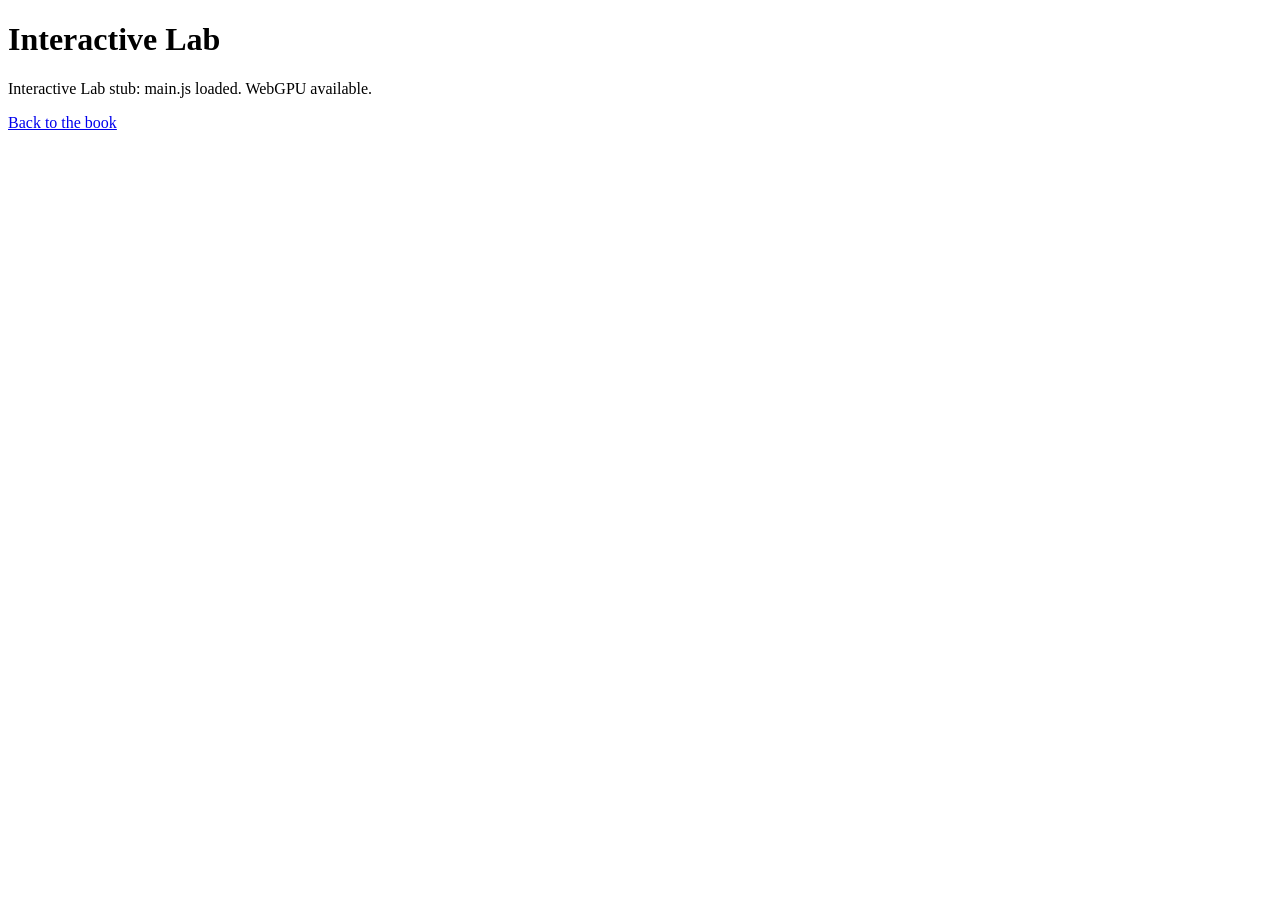
==== app/index.html @ 7375af4c "Rust/WASM numerical core, Quarto book chapters, site scaffold and CI - core/: FFT grid, nLPT recursi" ====
<!doctype html>
<html lang="en">
<head>
  <meta charset="utf-8">
  <meta name="viewport" content="width=device-width, initial-scale=1">
  <title>Interactive Lab</title>
  <link rel="stylesheet" href="./css/hcc.css">
</head>
<body>
  <main>
    <h1>Interactive Lab</h1>
    <p id="status">loading…</p>
    <p><a href="../index.html">Back to the book</a></p>
  </main>
  <script type="module" src="./js/main.js"></script>
</body>
</html>
---- app/css/hcc.css ----
/* hcc.css - minimal styles for the hcc visualization library (js/viz/*).
 *
 * Theme-agnostic by construction: text colour is inherited, and tints are
 * derived from `currentColor` via color-mix(), so the same rules work on light
 * and dark pages (OS preference, Bootstrap/Quarto dark toggle, or neither).
 * All rules are scoped to .hcc-* classes and are safe inside Bootstrap pages. */

:root {
  --hcc-accent: #0072b2;
  --hcc-gap: 0.75rem;
  --hcc-radius: 6px;
  --hcc-border: color-mix(in srgb, currentColor 22%, transparent);
  --hcc-tint: color-mix(in srgb, currentColor 5%, transparent);
  --hcc-muted: color-mix(in srgb, currentColor 65%, transparent);
}
@media (prefers-color-scheme: dark) {
  :root:not([data-bs-theme="light"]):not(.quarto-light) { --hcc-accent: #56b4e9; color-scheme: dark; }
}
[data-bs-theme="dark"], .quarto-dark { --hcc-accent: #56b4e9; }

/* standalone demo page helper (not used inside Quarto) */
.hcc-page { max-width: 1100px; margin: 0 auto; padding: 1rem; font: 15px/1.5 system-ui, -apple-system, "Segoe UI", sans-serif; }
@media (prefers-color-scheme: dark) { .hcc-page-body { background: #14161a; color: #e6e8eb; } }
@media (prefers-color-scheme: light) { .hcc-page-body { background: #fff; color: #1b1e23; } }

/* control containers */
.hcc-controls { display: flex; flex-wrap: wrap; gap: 0.5rem 1rem; align-items: center; margin: 0.5rem 0; font-size: 0.875rem; }
.hcc-row { display: flex; flex-wrap: wrap; gap: 0.5rem 1rem; align-items: center; }
.hcc-ctl { display: inline-flex; align-items: center; gap: 0.4rem; margin: 0; font-weight: normal; }
.hcc-label { color: var(--hcc-muted); white-space: nowrap; }
.hcc-slider input[type="range"] { width: 9rem; accent-color: var(--hcc-accent); }
.hcc-value { min-width: 3.2em; font-variant-numeric: tabular-nums; font-family: ui-monospace, SFMono-Regular, Menlo, Consolas, monospace; font-size: 0.8125rem; }
.hcc-select select { font: inherit; font-size: 0.8125rem; padding: 0.15rem 0.4rem; border: 1px solid var(--hcc-border); border-radius: 4px; background: transparent; color: inherit; width: auto; }
.hcc-select select option { color: #111; background: #fff; }
.hcc-check input { accent-color: var(--hcc-accent); margin: 0; }
.hcc-btn { font: inherit; font-size: 0.8125rem; padding: 0.15rem 0.7rem; border: 1px solid var(--hcc-border); border-radius: 4px; background: transparent; color: inherit; cursor: pointer; }
.hcc-btn:hover { background: var(--hcc-tint); }
.hcc-btn:disabled { opacity: 0.5; cursor: default; }

/* panels */
.hcc-panel { border: 1px solid var(--hcc-border); border-radius: var(--hcc-radius); background: var(--hcc-tint); padding: 0.6rem; min-width: 0; }
.hcc-panel > h3, .hcc-panel > .hcc-title { margin: 0 0 0.4rem; font-size: 0.95rem; font-weight: 600; }
.hcc-panel canvas { display: block; width: 100%; aspect-ratio: 1 / 1; border-radius: 3px; }
.hcc-panel canvas.hcc-wide { aspect-ratio: 16 / 9; }
.hcc-panel .hcc-plot { margin: 0 auto; }
.hcc-with-bar { display: flex; gap: 0.5rem; align-items: stretch; }
.hcc-with-bar > .hcc-stage { position: relative; flex: 1 1 auto; min-width: 0; }
.hcc-with-bar > canvas.hcc-colorbar { flex: 0 0 auto; width: 84px; height: auto; aspect-ratio: auto; align-self: stretch; }
.hcc-note { color: var(--hcc-muted); font-size: 0.8125rem; margin: 0.25rem 0; }
.hcc-badge { display: inline-block; font-size: 0.7rem; padding: 0 0.4rem; border-radius: 3px; border: 1px solid var(--hcc-border); color: var(--hcc-muted); vertical-align: middle; margin-left: 0.4rem; }

/* responsive grids of panels */
.hcc-grid2, .hcc-grid3 { display: grid; gap: var(--hcc-gap); margin: var(--hcc-gap) 0; grid-template-columns: 1fr; }
@media (min-width: 640px) { .hcc-grid2 { grid-template-columns: repeat(2, minmax(0, 1fr)); } .hcc-grid3 { grid-template-columns: repeat(2, minmax(0, 1fr)); } }
@media (min-width: 960px) { .hcc-grid3 { grid-template-columns: repeat(3, minmax(0, 1fr)); } }
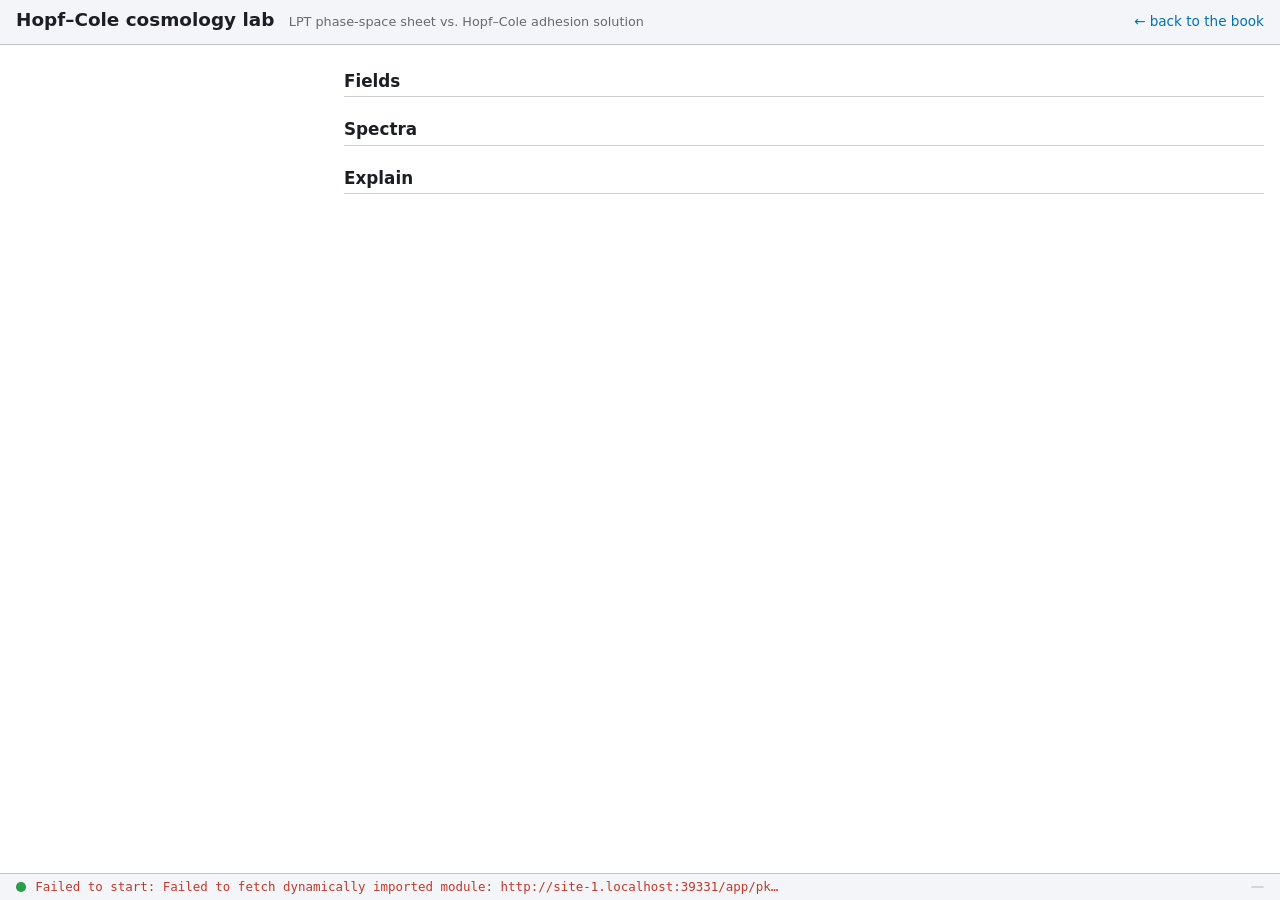
==== commit 90525911: "README, Makefile kernel target, dev server script, widget CSS Co-Authored-By: Claude Fable 5.1 <nore" ====
--- a/app/index.html
+++ b/app/index.html
@@ -3,15 +3,33 @@
 <head>
   <meta charset="utf-8">
   <meta name="viewport" content="width=device-width, initial-scale=1">
-  <title>Interactive Lab</title>
+  <meta name="color-scheme" content="light dark">
+  <title>Hopf–Cole cosmology lab</title>
   <link rel="stylesheet" href="./css/hcc.css">
+  <link rel="stylesheet" href="./css/lab.css">
 </head>
-<body>
-  <main>
-    <h1>Interactive Lab</h1>
-    <p id="status">loading…</p>
-    <p><a href="../index.html">Back to the book</a></p>
-  </main>
+<body class="hcc-page-body lab-body">
+  <header class="lab-title" id="lab-title">
+    <h1>Hopf–Cole cosmology lab</h1>
+    <span class="lab-sub">LPT phase-space sheet vs. Hopf–Cole adhesion solution</span>
+    <a class="lab-back" href="../index.html">← back to the book</a>
+  </header>
+  <div class="lab-shell">
+    <aside class="lab-controls" id="lab-controls" aria-label="Controls"></aside>
+    <main class="lab-main">
+      <div class="lab-vis hcc-controls" id="lab-vis"></div>
+      <section id="sec-fields" class="lab-section"><h2>Fields</h2><div id="fields-host"></div></section>
+      <section id="sec-spectra" class="lab-section"><h2>Spectra</h2><div id="spectra-host"></div></section>
+      <section id="sec-explain" class="lab-section"><h2>Explain</h2><div id="explain-host"></div></section>
+    </main>
+  </div>
+  <footer class="lab-statusbar" id="lab-statusbar" role="status">
+    <span class="lab-dot" id="lab-status-dot"></span>
+    <span id="lab-status-text">starting …</span>
+    <span class="lab-spacer"></span>
+    <span id="lab-status-timing" class="lab-timing"></span>
+    <span id="lab-status-backend" class="lab-backend"></span>
+  </footer>
   <script type="module" src="./js/main.js"></script>
 </body>
 </html>
--- a/app/css/hcc.css
+++ b/app/css/hcc.css
@@ -53,3 +53,9 @@
 .hcc-grid2, .hcc-grid3 { display: grid; gap: var(--hcc-gap); margin: var(--hcc-gap) 0; grid-template-columns: 1fr; }
 @media (min-width: 640px) { .hcc-grid2 { grid-template-columns: repeat(2, minmax(0, 1fr)); } .hcc-grid3 { grid-template-columns: repeat(2, minmax(0, 1fr)); } }
 @media (min-width: 960px) { .hcc-grid3 { grid-template-columns: repeat(3, minmax(0, 1fr)); } }
+
+/* landing page call-to-action buttons and chapter widgets */
+.hcc-cta { display: flex; gap: 0.75rem; flex-wrap: wrap; margin: 1.25rem 0; }
+.hcc-widget { margin: 1rem 0 1.5rem; }
+.hcc-widget .hcc-controls { padding: 0.5rem 0.75rem; border: 1px solid var(--hcc-border); border-radius: var(--hcc-radius); background: var(--hcc-tint); }
+.hcc-widget .hcc-slider input[type="range"] { width: 11rem; }
--- a/app/css/lab.css
+++ b/app/css/lab.css
@@ -0,0 +1,104 @@
+/* lab.css - layout of the Interactive Laboratory (builds on hcc.css). */
+
+html { color-scheme: light dark; }
+.lab-body { margin: 0; font: 14px/1.45 system-ui, -apple-system, "Segoe UI", sans-serif; padding-bottom: 2.6rem; --lab-head: 2.8rem; }
+@media (prefers-color-scheme: dark) { .lab-body { --lab-bg2: #1b1e24; --lab-bad: #ff8a65; --lab-link: #56b4e9; } }
+@media (prefers-color-scheme: light) { .lab-body { --lab-bg2: #f3f5f8; --lab-bad: #c0392b; --lab-link: #0072b2; } }
+.lab-body a { color: var(--lab-link); }
+
+/* title bar */
+.lab-title { position: sticky; top: 0; z-index: 20; display: flex; align-items: baseline; gap: 0.9rem; flex-wrap: wrap;
+  padding: 0.45rem 1rem; background: var(--lab-bg2); border-bottom: 1px solid var(--hcc-border); min-height: var(--lab-head); box-sizing: border-box; }
+.lab-title h1 { margin: 0; font-size: 1.15rem; font-weight: 650; }
+.lab-sub { color: var(--hcc-muted); font-size: 0.8rem; }
+.lab-back { margin-left: auto; font-size: 0.85rem; text-decoration: none; }
+.lab-back:hover { text-decoration: underline; }
+.embed .lab-title { display: none; }
+.embed { --lab-head: 0rem; }
+
+/* shell */
+.lab-shell { display: grid; grid-template-columns: 19.5rem minmax(0, 1fr); gap: 1rem; padding: 0.75rem 1rem; align-items: start; }
+.lab-controls { position: sticky; top: calc(var(--lab-head) + 0.6rem); max-height: calc(100vh - var(--lab-head) - 4.2rem); overflow-y: auto; padding-right: 0.25rem; }
+.lab-main { min-width: 0; }
+@media (max-width: 960px) {
+  .lab-shell { grid-template-columns: minmax(0, 1fr); padding: 0.5rem; }
+  .lab-controls { position: static; max-height: none; overflow: visible; }
+  .lab-gbody { display: grid; grid-template-columns: repeat(auto-fill, minmax(17rem, 1fr)); gap: 0.15rem 1rem; }
+  .lab-gbody > .lab-block, .lab-gbody > p, .lab-gbody > .lab-dsc, .lab-gbody > .lab-runrow { grid-column: 1 / -1; }
+}
+
+/* control groups */
+.lab-group { border: 1px solid var(--hcc-border); border-radius: var(--hcc-radius); margin-bottom: 0.6rem; background: var(--hcc-tint); }
+.lab-group > summary { cursor: pointer; font-weight: 600; padding: 0.35rem 0.6rem; user-select: none; }
+.lab-gbody { padding: 0.1rem 0.6rem 0.6rem; display: flex; flex-direction: column; gap: 0.15rem; }
+.lab-gbody .hcc-ctl { display: flex; width: 100%; font-size: 0.8125rem; min-width: 0; }
+.lab-gbody .hcc-ctl[hidden], .lab-block[hidden] { display: none; }
+.lab-gbody .hcc-slider .hcc-label, .lab-gbody .hcc-select .hcc-label, .lab-gbody .lab-num .hcc-label { flex: 0 0 7rem; overflow: hidden; text-overflow: ellipsis; }
+.lab-gbody .hcc-slider input[type="range"] { flex: 1 1 auto; width: auto; min-width: 0; }
+.lab-gbody .hcc-slider .hcc-value { flex: 0 0 3.6rem; text-align: right; min-width: 0; }
+.lab-gbody .hcc-select select { flex: 1 1 auto; min-width: 0; width: 100%; }
+.lab-block { display: flex; flex-direction: column; gap: 0.15rem; }
+.lab-block .hcc-row { gap: 0.4rem; }
+.lab-gbody .hcc-row .hcc-ctl { width: auto; }
+.lab-gbody .hcc-row .hcc-label.lab-wlabel { flex: 0 0 auto; font-family: ui-monospace, Menlo, monospace; }
+.lab-wave { border-left: 3px solid var(--hcc-border); padding-left: 0.5rem; margin: 0.2rem 0; }
+.lab-num input { border: 1px solid var(--hcc-border); border-radius: 4px; background: transparent; color: inherit; padding: 0.1rem 0.3rem; font-size: 0.8125rem; }
+.lab-warn { margin: 0.2rem 0 0; font-size: 0.78rem; color: var(--lab-bad); }
+.lab-warn[hidden] { display: none; }
+.lab-dsc { font-size: 0.8125rem; padding: 0.15rem 0; font-variant-numeric: tabular-nums; }
+.lab-bad { color: var(--lab-bad); }
+.lab-runrow { gap: 0.8rem; align-items: center; margin-top: 0.3rem; }
+.lab-run { font-weight: 600; background: color-mix(in srgb, var(--hcc-accent) 14%, transparent); }
+.lab-run.lab-pending { background: var(--hcc-accent); color: #fff; border-color: var(--hcc-accent); }
+.lab-radio { width: auto !important; }
+
+/* main area */
+.lab-vis { margin: 0 0 0.25rem; padding: 0.25rem 0.1rem; }
+.lab-chip { width: auto !important; }
+.lab-section { margin-bottom: 1.25rem; }
+.lab-section[hidden] { display: none; }
+.lab-section > h2 { font-size: 1.05rem; margin: 0 0 0.3rem; padding-bottom: 0.2rem; border-bottom: 1px solid var(--hcc-border); }
+.lab-fbar { margin: 0.2rem 0 0; gap: 0.3rem 1.2rem; }
+.lab-fbar .hcc-slider input[type="range"] { width: 7rem; }
+.lab-grid { margin-top: 0.4rem; }
+.lab-panel { transition: opacity 0.15s; }
+.lab-panel.is-stale { opacity: 0.55; }
+.lab-ph { display: flex; gap: 0.4rem; align-items: center; flex-wrap: wrap; margin-bottom: 0.25rem; }
+.lab-ph .hcc-select, .lab-ph .lab-kind { flex: 1 1 auto; min-width: 0; }
+.lab-ph .hcc-select select { width: 100%; font-weight: 600; }
+.lab-ptitle { font-weight: 600; font-size: 0.85rem; }
+.lab-popts { display: flex; flex-wrap: wrap; gap: 0.2rem 0.8rem; align-items: center; margin: 0 0 0.4rem; font-size: 0.8125rem; }
+.lab-subhost { display: contents; }
+.lab-popts .hcc-ctl[hidden] { display: none; }
+.lab-panel canvas[hidden], .lab-cv[hidden] { display: none !important; }
+.lab-cv { background: color-mix(in srgb, currentColor 6%, transparent); }
+.lab-cap { margin: 0.4rem 0 0; line-height: 1.4; }
+.lab-hover { margin: 0.2rem 0 0; font-family: ui-monospace, Menlo, monospace; font-size: 0.75rem; min-height: 1.1em; }
+.lab-hint { margin: 0.1rem 0 0; }
+.lab-warn-note { margin: 0.3rem 0 0; font-size: 0.8rem; color: var(--lab-bad); border: 1px solid var(--lab-bad); border-radius: 4px; padding: 0.15rem 0.4rem; }
+.lab-warn-note[hidden] { display: none; }
+.lab-panel .hcc-title { font-size: 0.95rem; }
+.lab-checks { margin: 0 0 0.2rem; gap: 0.2rem 0.9rem; }
+.lab-checks .hcc-slider input[type="range"] { width: 6rem; }
+.lab-plot { max-width: 100%; }
+.lab-readouts { margin-top: 0.4rem; gap: 0.3rem 1.4rem; }
+.lab-readouts .hcc-value { min-width: 0; }
+
+/* explain */
+.lab-note { border: 1px solid var(--hcc-border); border-radius: var(--hcc-radius); margin: 0.4rem 0; background: var(--hcc-tint); }
+.lab-note > summary { cursor: pointer; font-weight: 600; padding: 0.4rem 0.7rem; }
+.lab-note > p { margin: 0; padding: 0 0.8rem 0.7rem; max-width: 62rem; }
+
+/* status bar */
+.lab-statusbar { position: fixed; left: 0; right: 0; bottom: 0; z-index: 30; display: flex; align-items: center; gap: 0.6rem; padding: 0.35rem 1rem;
+  background: var(--lab-bg2); border-top: 1px solid var(--hcc-border); font: 0.78rem ui-monospace, SFMono-Regular, Menlo, Consolas, monospace; min-height: 1.6rem; box-sizing: border-box; }
+.lab-spacer { flex: 0 0 0; }
+.lab-timing { color: var(--hcc-muted); white-space: nowrap; overflow: hidden; text-overflow: ellipsis; min-width: 0; flex: 1 1 0; text-align: right; }
+.lab-backend { color: var(--hcc-muted); white-space: nowrap; border: 1px solid var(--hcc-border); border-radius: 3px; padding: 0 0.35rem; }
+.lab-dot { width: 0.6rem; height: 0.6rem; border-radius: 50%; background: #2a9d4b; flex: 0 0 auto; }
+.lab-dot.busy { background: #e69f00; animation: lab-pulse 0.9s infinite alternate; }
+.lab-dot.err { background: #d62728; }
+#lab-status-text { white-space: nowrap; overflow: hidden; text-overflow: ellipsis; min-width: 8rem; flex: 0 1 auto; max-width: 60%; }
+#lab-status-text.err { color: var(--lab-bad); }
+@keyframes lab-pulse { from { opacity: 0.35; } to { opacity: 1; } }
+@media (max-width: 960px) { .lab-timing { display: none; } }
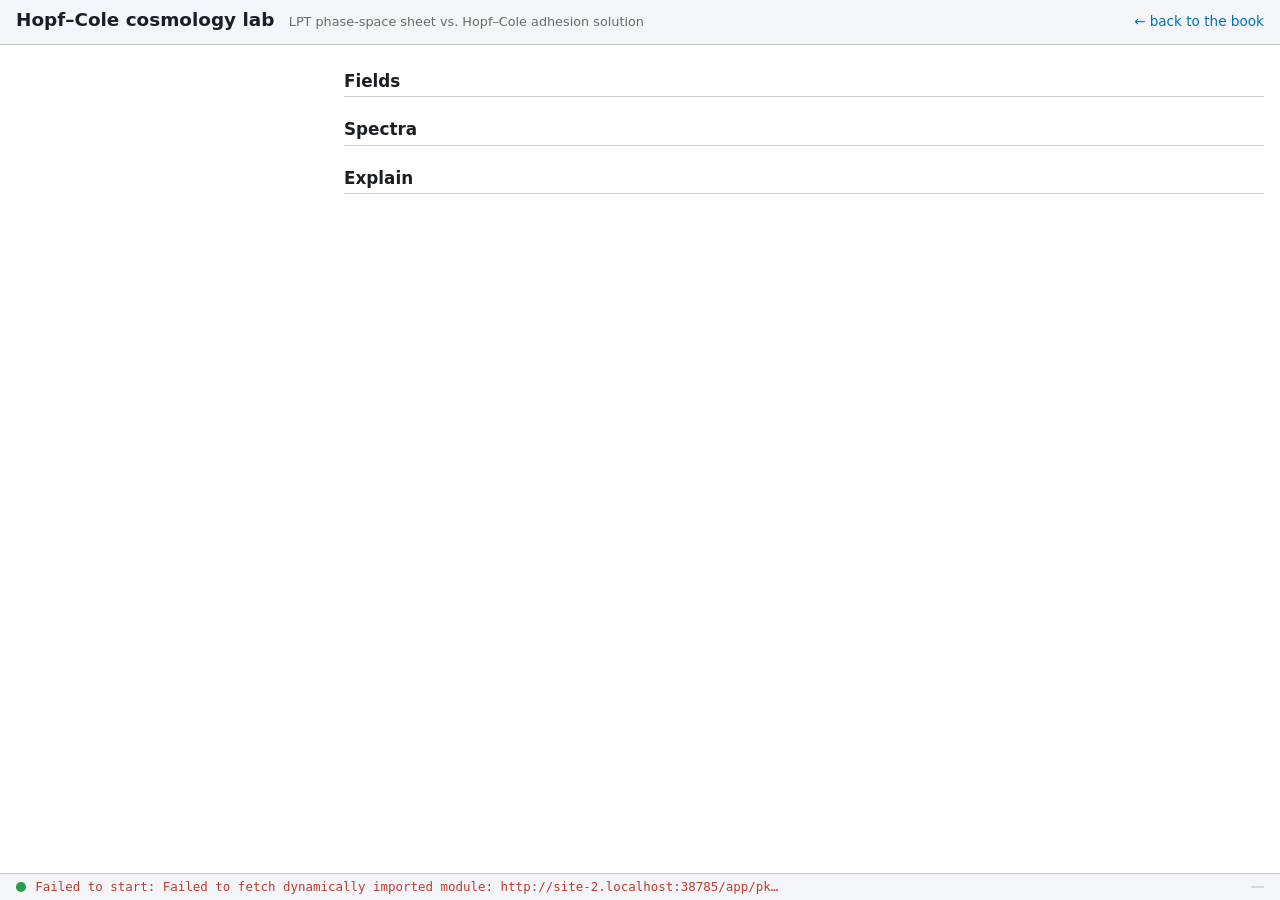
==== commit ba4797b2: "Legendre lab: nLPT-potential Hopf-Cole vs sheet vs Zel'dovich (maps, difference maps, spectral ratio" ====
--- a/app/index.html
+++ b/app/index.html
@@ -20,6 +20,7 @@
       <div class="lab-vis hcc-controls" id="lab-vis"></div>
       <section id="sec-fields" class="lab-section"><h2>Fields</h2><div id="fields-host"></div></section>
       <section id="sec-spectra" class="lab-section"><h2>Spectra</h2><div id="spectra-host"></div></section>
+      <section id="sec-legendre" class="lab-section" hidden><h2>Legendre lab</h2><div id="legendre-host"></div></section>
       <section id="sec-explain" class="lab-section"><h2>Explain</h2><div id="explain-host"></div></section>
     </main>
   </div>
--- a/app/css/lab.css
+++ b/app/css/lab.css
@@ -22,9 +22,7 @@
 .lab-main { min-width: 0; }
 @media (max-width: 960px) {
   .lab-shell { grid-template-columns: minmax(0, 1fr); padding: 0.5rem; }
-  .lab-controls { position: static; max-height: none; overflow: visible; }
-  .lab-gbody { display: grid; grid-template-columns: repeat(auto-fill, minmax(17rem, 1fr)); gap: 0.15rem 1rem; }
-  .lab-gbody > .lab-block, .lab-gbody > p, .lab-gbody > .lab-dsc, .lab-gbody > .lab-runrow { grid-column: 1 / -1; }
+  .lab-controls { position: static; max-height: none; overflow: visible; display: grid; grid-template-columns: repeat(auto-fit, minmax(19rem, 1fr)); gap: 0 0.6rem; align-items: start; }
 }
 
 /* control groups */
@@ -102,3 +100,29 @@
 #lab-status-text.err { color: var(--lab-bad); }
 @keyframes lab-pulse { from { opacity: 0.35; } to { opacity: 1; } }
 @media (max-width: 960px) { .lab-timing { display: none; } }
+
+/* plot / panel grids that stay readable at narrow widths */
+.lab-plots-grid { display: grid; gap: var(--hcc-gap); margin: 0.4rem 0; grid-template-columns: repeat(auto-fit, minmax(max(24rem, 49%), 1fr)); }
+.lab-fields2d .lab-grid, .lab-fields3d .lab-grid { grid-template-columns: repeat(auto-fit, minmax(max(19rem, 49%), 1fr)); }
+
+.lab-note-line { margin: 0.1rem 0 0; font-size: 0.75rem; color: var(--hcc-muted); font-variant-numeric: tabular-nums; }
+.lab-note-line[hidden] { display: none; }
+.lab-note-line.lab-bad { color: var(--lab-bad); }
+
+.lab-working, .lab-working * { cursor: progress; }
+
+/* nu presets and cosmology readouts */
+.lab-nupresets { gap: 0.3rem; align-items: center; flex-wrap: wrap; margin: 0.1rem 0; }
+.lab-nupresets .hcc-label { flex: 0 0 auto; font-size: 0.8125rem; }
+.lab-nupresets .hcc-btn { padding: 0.05rem 0.45rem; font-size: 0.78rem; }
+.lab-gbody .lab-dsc b { font-variant-numeric: tabular-nums; }
+
+/* Legendre lab */
+.lab-leg-intro { margin: 0.2rem 0 0.4rem; max-width: 62rem; line-height: 1.4; }
+.lab-leg-status { margin: 0.3rem 0; line-height: 1.4; }
+.lab-leg-status.lab-bad { color: var(--lab-bad); }
+.lab-leg-slice { display: contents; }
+.lab-leg-slice[hidden] { display: none; }
+.lab-leg-grid { grid-template-columns: repeat(auto-fit, minmax(max(14rem, 32%), 1fr)); }
+.lab-leg-grid2 { grid-template-columns: repeat(auto-fit, minmax(max(14rem, 49%), 1fr)); }
+.lab-legendre .hcc-readout.lab-bad .hcc-value { color: var(--lab-bad); }
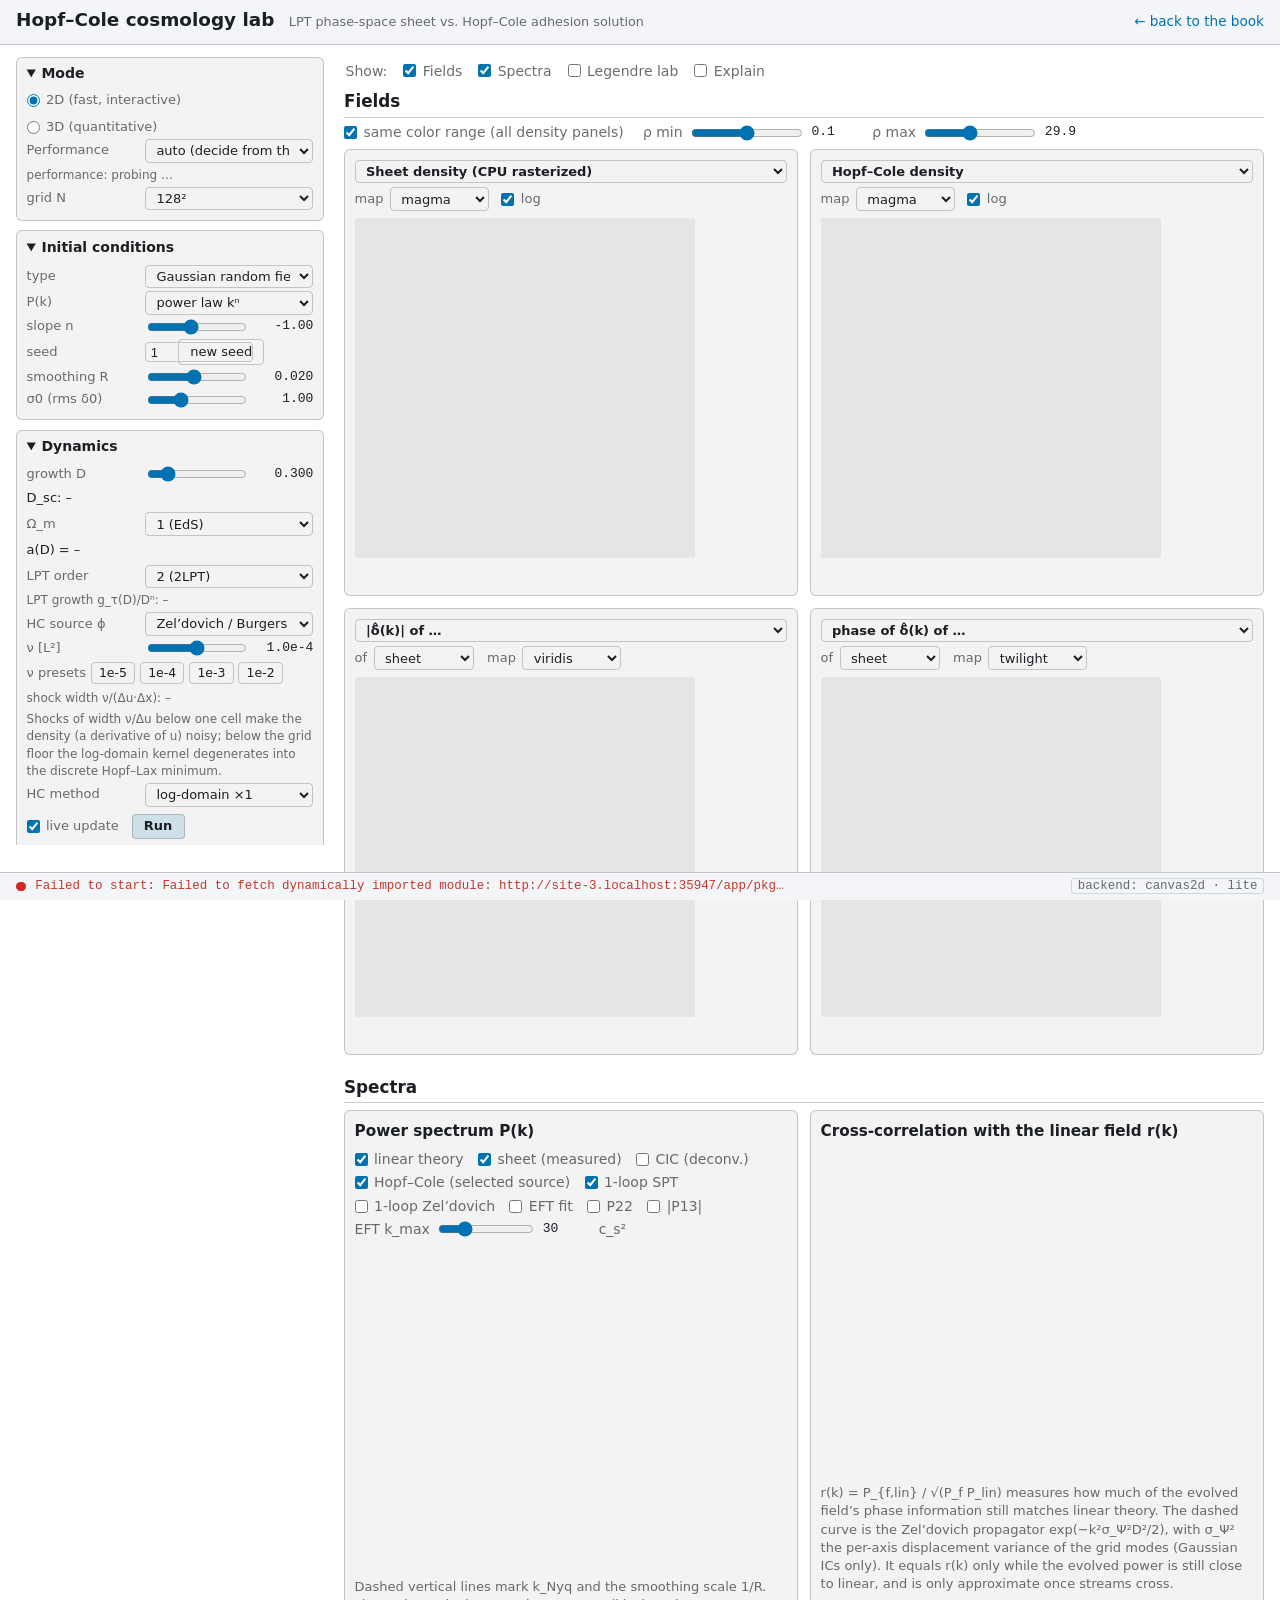
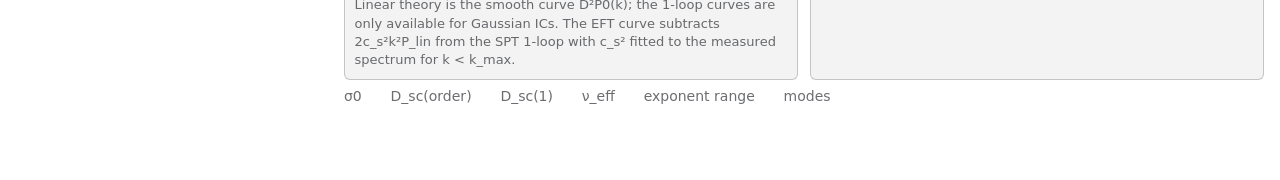
==== commit a06d6256: "Lab: robust start-up (GPU probe with timeout, UI first), lite/full performance presets with auto-det" ====
--- a/app/index.html
+++ b/app/index.html
@@ -17,6 +17,7 @@
   <div class="lab-shell">
     <aside class="lab-controls" id="lab-controls" aria-label="Controls"></aside>
     <main class="lab-main">
+      <div class="lab-banner" id="lab-banner" role="alert" hidden></div>
       <div class="lab-vis hcc-controls" id="lab-vis"></div>
       <section id="sec-fields" class="lab-section"><h2>Fields</h2><div id="fields-host"></div></section>
       <section id="sec-spectra" class="lab-section"><h2>Spectra</h2><div id="spectra-host"></div></section>
@@ -29,7 +30,7 @@
     <span id="lab-status-text">starting …</span>
     <span class="lab-spacer"></span>
     <span id="lab-status-timing" class="lab-timing"></span>
-    <span id="lab-status-backend" class="lab-backend"></span>
+    <span id="lab-status-backend" class="lab-backend" title="graphics backend and performance preset">…</span>
   </footer>
   <script type="module" src="./js/main.js"></script>
 </body>
--- a/app/css/lab.css
+++ b/app/css/lab.css
@@ -126,3 +126,15 @@
 .lab-leg-grid { grid-template-columns: repeat(auto-fit, minmax(max(14rem, 32%), 1fr)); }
 .lab-leg-grid2 { grid-template-columns: repeat(auto-fit, minmax(max(14rem, 49%), 1fr)); }
 .lab-legendre .hcc-readout.lab-bad .hcc-value { color: var(--lab-bad); }
+
+/* performance presets, diagnostics and the GPU-trouble banner */
+.lab-panel [hidden] { display: none !important; }
+.lab-diag { margin: 0.2rem 0; padding: 0.35rem 0.45rem; max-height: 22rem; overflow: auto; white-space: pre-wrap; word-break: break-word;
+  font: 0.7rem/1.35 ui-monospace, SFMono-Regular, Menlo, Consolas, monospace; border: 1px solid var(--hcc-border); border-radius: 4px; background: var(--lab-bg2); }
+.lab-banner { display: flex; flex-wrap: wrap; align-items: center; gap: 0.4rem 0.9rem; margin: 0 0 0.5rem; padding: 0.4rem 0.7rem;
+  border: 1px solid var(--lab-bad); border-radius: var(--hcc-radius); background: color-mix(in srgb, var(--lab-bad) 10%, transparent); font-size: 0.85rem; }
+.lab-banner[hidden] { display: none; }
+.lab-banner .lab-banner-msg { font-weight: 600; }
+.lab-banner .lab-banner-detail { flex: 1 1 100%; font-size: 0.75rem; color: var(--hcc-muted); }
+.lab-banner a, .lab-banner button { cursor: pointer; font: inherit; }
+.lab-banner button.lab-banner-x { margin-left: auto; border: 0; background: transparent; color: inherit; font-size: 1.1rem; line-height: 1; }
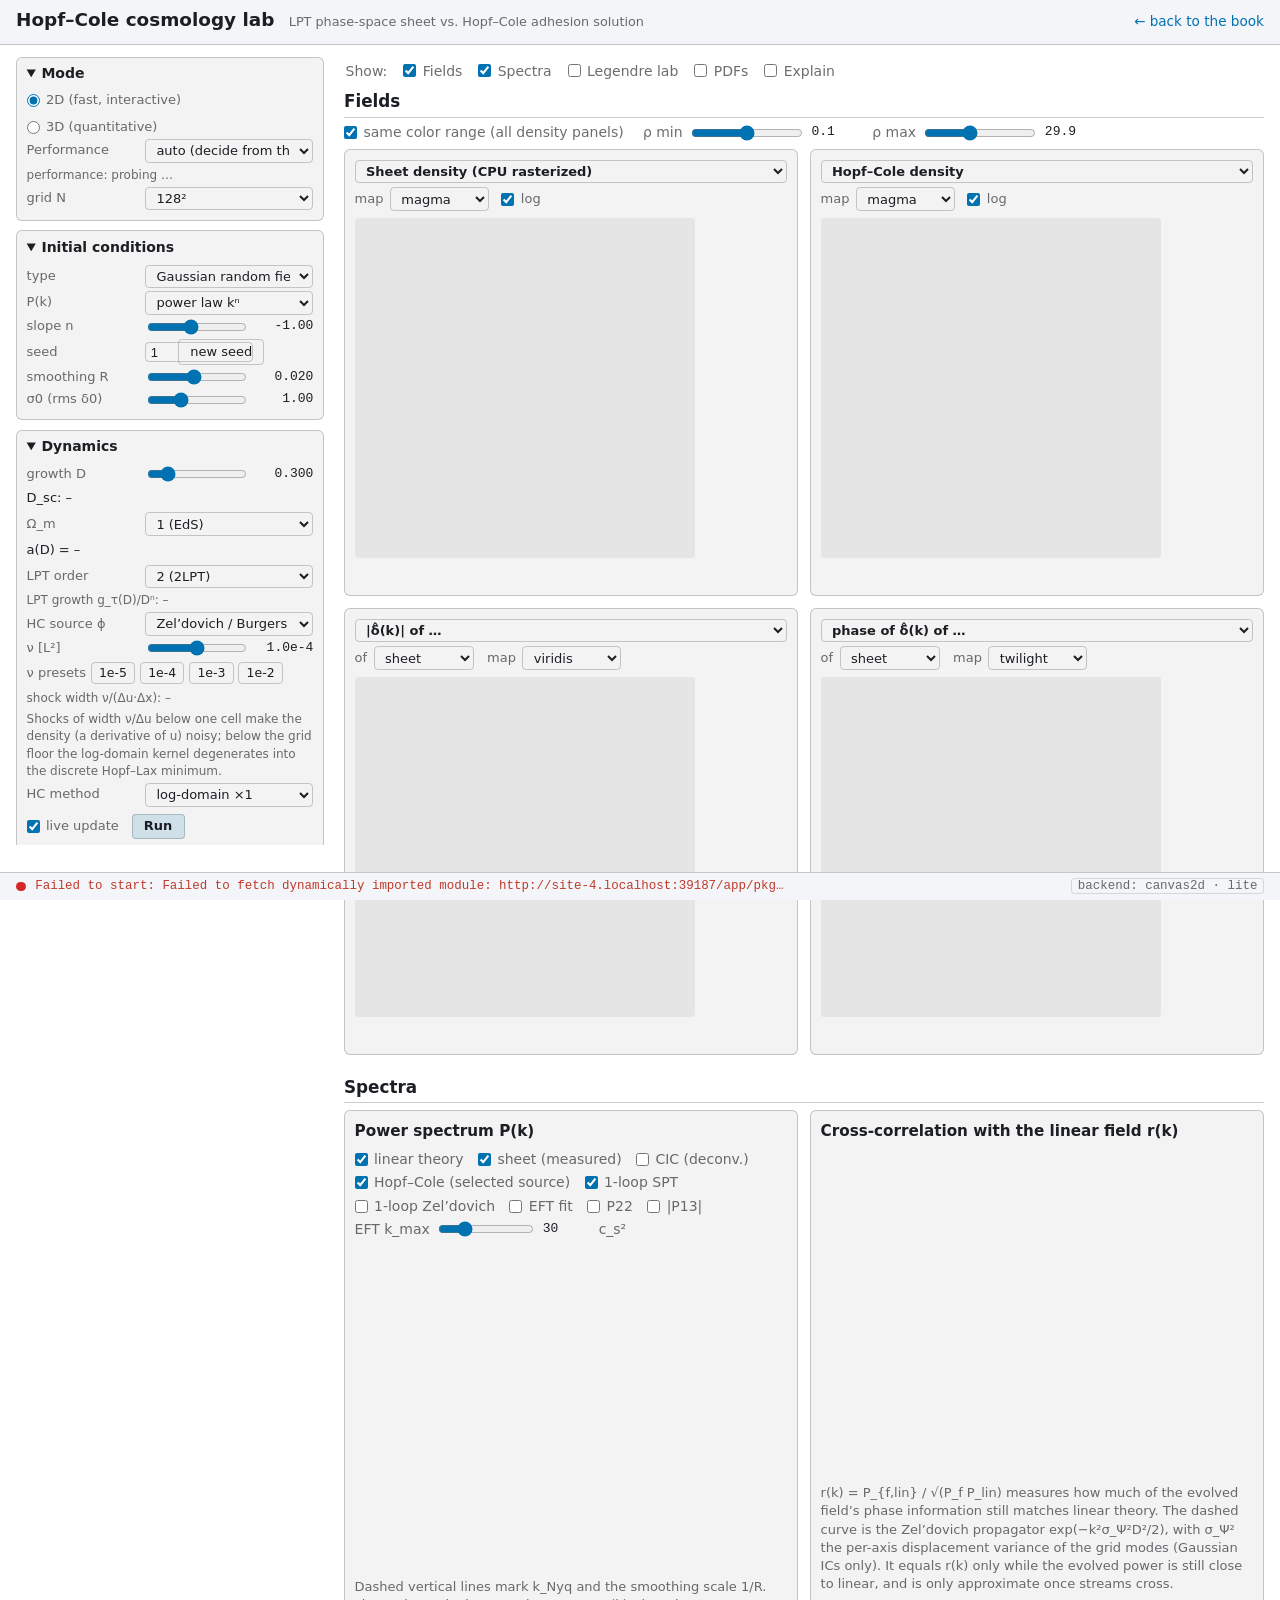
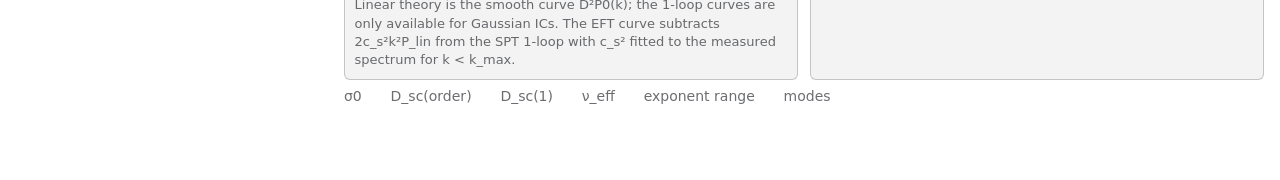
==== commit 3260b583: "PDFs section: one-point density distributions of all methods at the grid scale and in top-hat sphere" ====
--- a/app/index.html
+++ b/app/index.html
@@ -22,6 +22,7 @@
       <section id="sec-fields" class="lab-section"><h2>Fields</h2><div id="fields-host"></div></section>
       <section id="sec-spectra" class="lab-section"><h2>Spectra</h2><div id="spectra-host"></div></section>
       <section id="sec-legendre" class="lab-section" hidden><h2>Legendre lab</h2><div id="legendre-host"></div></section>
+      <section id="sec-pdfs" class="lab-section" hidden><h2>PDFs</h2><div id="pdfs-host"></div></section>
       <section id="sec-explain" class="lab-section"><h2>Explain</h2><div id="explain-host"></div></section>
     </main>
   </div>
--- a/app/css/lab.css
+++ b/app/css/lab.css
@@ -138,3 +138,14 @@
 .lab-banner .lab-banner-detail { flex: 1 1 100%; font-size: 0.75rem; color: var(--hcc-muted); }
 .lab-banner a, .lab-banner button { cursor: pointer; font: inherit; }
 .lab-banner button.lab-banner-x { margin-left: auto; border: 0; background: transparent; color: inherit; font-size: 1.1rem; line-height: 1; }
+
+/* PDFs */
+.lab-pdf-grid { grid-template-columns: repeat(auto-fit, minmax(max(22rem, 49%), 1fr)); }
+.lab-pdf-tablewrap { overflow-x: auto; margin-top: 0.4rem; }
+.lab-pdf-table { border-collapse: collapse; width: 100%; font-size: 0.75rem; font-variant-numeric: tabular-nums; }
+.lab-pdf-table th, .lab-pdf-table td { padding: 0.12rem 0.4rem; text-align: right; border-bottom: 1px solid var(--hcc-border); white-space: nowrap; }
+.lab-pdf-table th { font-weight: 600; color: var(--hcc-muted); cursor: help; }
+.lab-pdf-table th:first-child, .lab-pdf-table td:first-child { text-align: left; }
+.lab-pdf-name { display: flex; align-items: center; gap: 0.35rem; }
+.lab-pdf-swatch { display: inline-block; width: 0.7rem; height: 0.7rem; border-radius: 2px; flex: 0 0 auto; }
+.lab-pdf-general { margin: 0.5rem 0 0; max-width: 62rem; line-height: 1.4; }
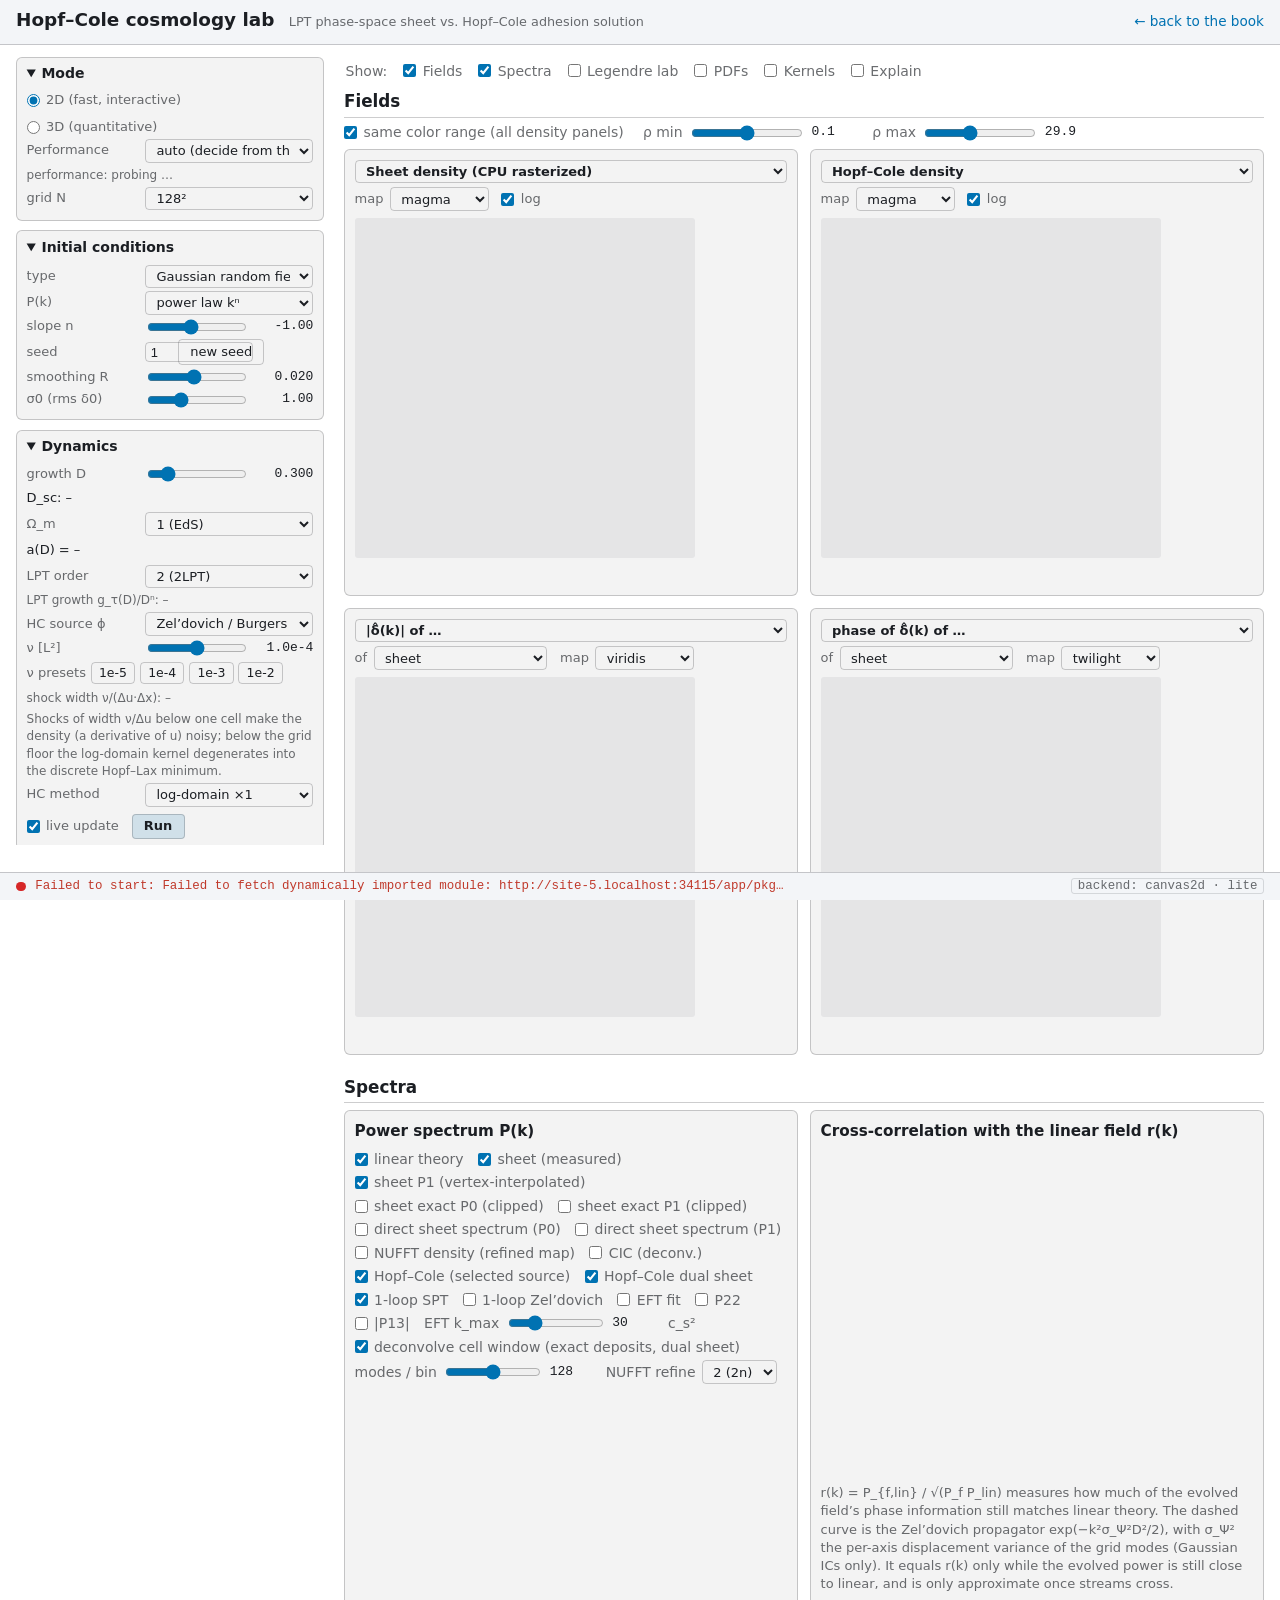
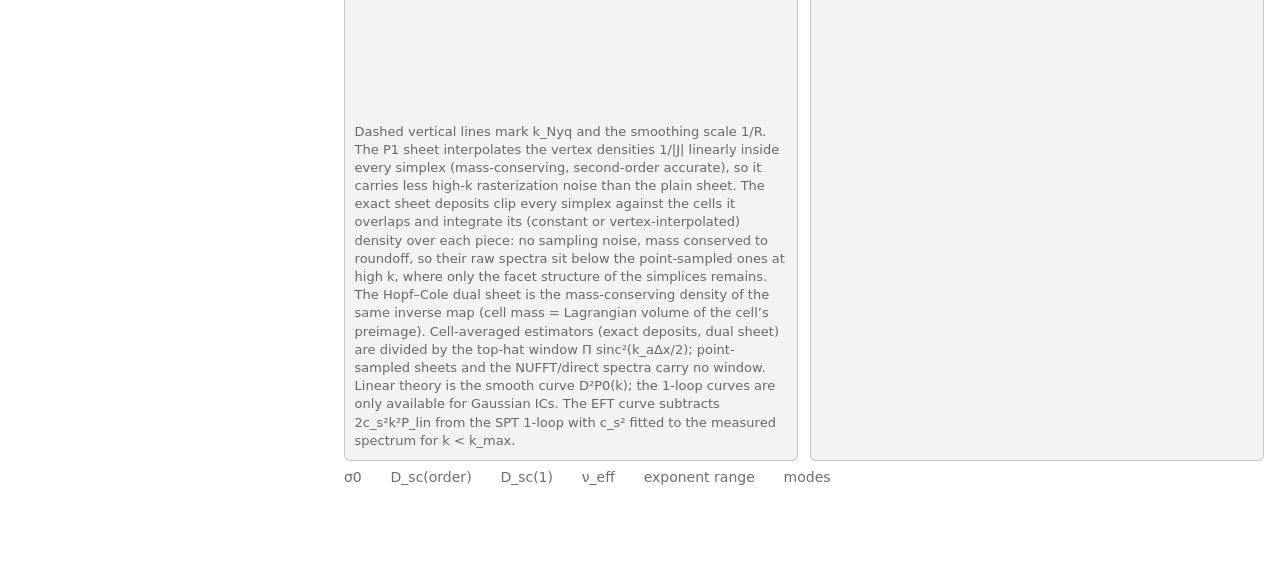
==== commit 1c40bec6: "Viscous (adhesion) perturbation-theory kernels: cumulant derivation, F2^nu, two-plane-wave Kernels l" ====
--- a/app/index.html
+++ b/app/index.html
@@ -23,6 +23,7 @@
       <section id="sec-spectra" class="lab-section"><h2>Spectra</h2><div id="spectra-host"></div></section>
       <section id="sec-legendre" class="lab-section" hidden><h2>Legendre lab</h2><div id="legendre-host"></div></section>
       <section id="sec-pdfs" class="lab-section" hidden><h2>PDFs</h2><div id="pdfs-host"></div></section>
+      <section id="sec-kernels" class="lab-section" hidden><h2>Kernels</h2><div id="kernels-host"></div></section>
       <section id="sec-explain" class="lab-section"><h2>Explain</h2><div id="explain-host"></div></section>
     </main>
   </div>
--- a/app/css/lab.css
+++ b/app/css/lab.css
@@ -149,3 +149,16 @@
 .lab-pdf-name { display: flex; align-items: center; gap: 0.35rem; }
 .lab-pdf-swatch { display: inline-block; width: 0.7rem; height: 0.7rem; border-radius: 2px; flex: 0 0 auto; }
 .lab-pdf-general { margin: 0.5rem 0 0; max-width: 62rem; line-height: 1.4; }
+
+/* direct sheet spectra and NUFFT density */
+.lab-dirinfo { font-variant-numeric: tabular-nums; }
+.lab-checks .hcc-select select { max-width: 8rem; }
+
+/* Kernels */
+.lab-kern-grid { grid-template-columns: repeat(auto-fit, minmax(max(24rem, 49%), 1fr)); }
+.lab-kern-noic { margin: 0.3rem 0; }
+.lab-kern-noic[hidden], .lab-kern-main[hidden] { display: none; }
+.lab-kern-table td:nth-child(n+3) { text-align: right; }
+.lab-kern-name { display: flex; align-items: center; gap: 0.35rem; }
+.lab-kern-im { font-size: 0.65rem; color: var(--hcc-muted); }
+.lab-kern-readout { margin: 0.5rem 0 0; line-height: 1.4; }
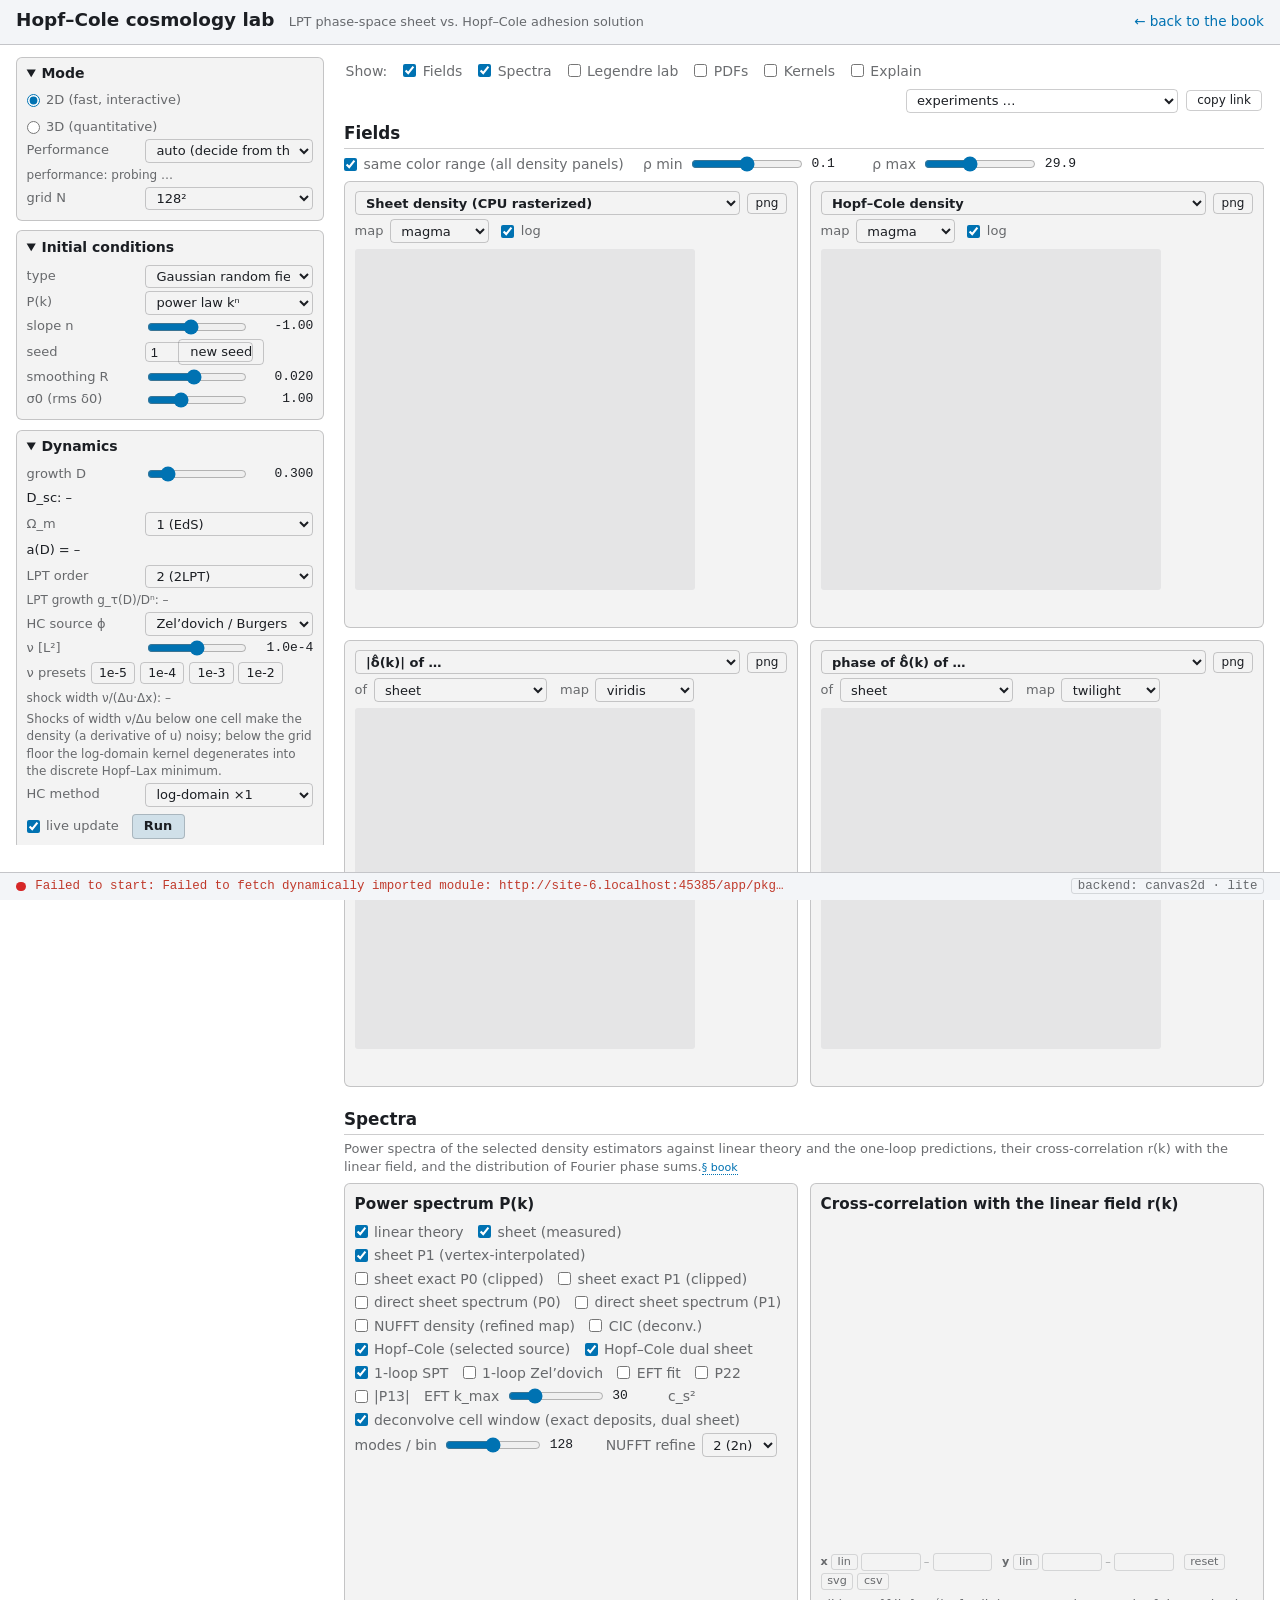
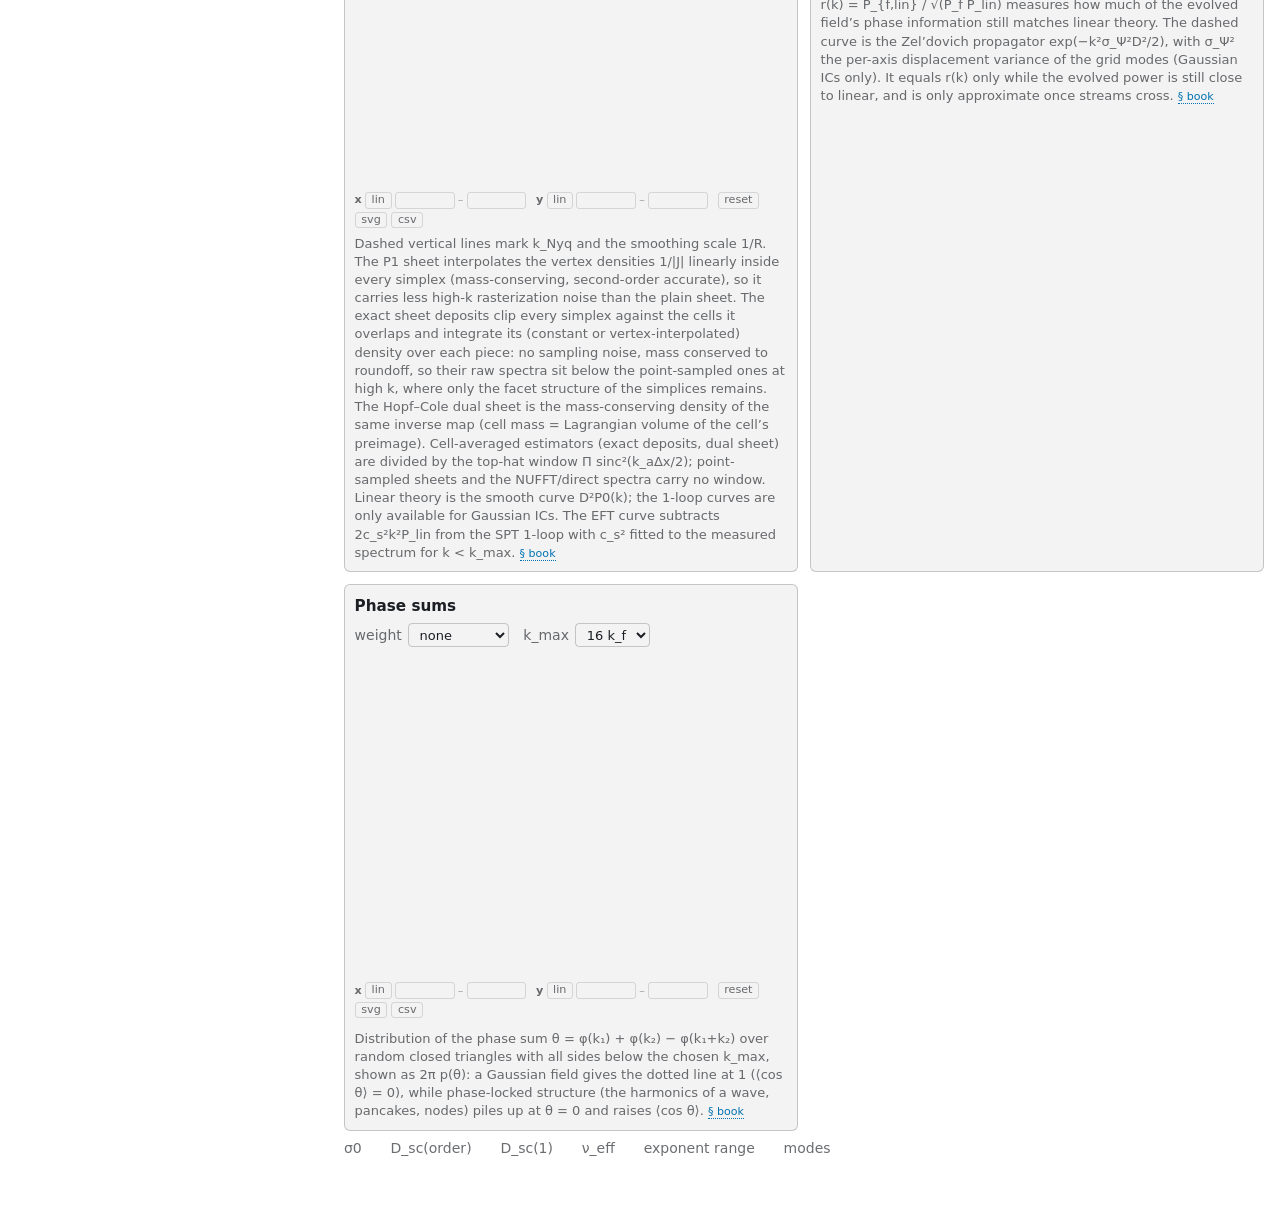
==== commit f85d562c: "Lab sharing: SVG/CSV export on every plot, PNG export of field panels, copy-link permalink, named ex" ====
--- a/app/index.html
+++ b/app/index.html
@@ -6,6 +6,7 @@
   <meta name="color-scheme" content="light dark">
   <title>Hopf–Cole cosmology lab</title>
   <link rel="stylesheet" href="./css/hcc.css">
+  <link rel="stylesheet" href="css/brand.css">
   <link rel="stylesheet" href="./css/lab.css">
 </head>
 <body class="hcc-page-body lab-body">
--- a/app/css/hcc.css
+++ b/app/css/hcc.css
@@ -43,9 +43,18 @@
 .hcc-panel canvas { display: block; width: 100%; aspect-ratio: 1 / 1; border-radius: 3px; }
 .hcc-panel canvas.hcc-wide { aspect-ratio: 16 / 9; }
 .hcc-panel .hcc-plot { margin: 0 auto; }
+.hcc-plot-tools { display: flex; flex-wrap: wrap; gap: 0.15rem 0.6rem; align-items: center; margin: 0.15rem auto 0; font-size: 0.7rem; color: var(--hcc-muted); line-height: 1.4; }
+.hcc-plot-tools .hcc-pt-axis { display: inline-flex; align-items: center; gap: 0.2rem; }
+.hcc-plot-tools .hcc-pt-label { font-weight: 600; }
+.hcc-plot-tools .hcc-pt-btn { font: inherit; padding: 0 0.35rem; border: 1px solid var(--hcc-border); border-radius: 3px; background: transparent; color: inherit; cursor: pointer; line-height: 1.3; }
+.hcc-plot-tools .hcc-pt-btn:hover { border-color: var(--hcc-accent, #0072B2); color: var(--hcc-accent, #0072B2); }
+.hcc-plot-tools .hcc-pt-in { font: inherit; width: 4.6em; padding: 0 0.2rem; border: 1px solid var(--hcc-border); border-radius: 3px; background: transparent; color: inherit; text-align: right; }
+.hcc-plot-tools .hcc-pt-dash { opacity: 0.6; }
+.hcc-plot-tools .hcc-pt-readout { margin-left: auto; font-variant-numeric: tabular-nums; min-width: 9em; text-align: right; }
+.hcc-plot-tools.is-changed .hcc-pt-reset { border-color: var(--hcc-accent, #0072B2); color: var(--hcc-accent, #0072B2); }
 .hcc-with-bar { display: flex; gap: 0.5rem; align-items: stretch; }
 .hcc-with-bar > .hcc-stage { position: relative; flex: 1 1 auto; min-width: 0; }
-.hcc-with-bar > canvas.hcc-colorbar { flex: 0 0 auto; width: 84px; height: auto; aspect-ratio: auto; align-self: stretch; }
+.hcc-with-bar > canvas.hcc-colorbar { flex: 0 0 auto; width: 84px; height: auto; min-height: 0; aspect-ratio: auto; align-self: stretch; contain: size; }  /* contain: size — the bar's pixel buffer is sized from its rendered height (× devicePixelRatio), and without containment that intrinsic size would grow the row on Retina displays */
 .hcc-note { color: var(--hcc-muted); font-size: 0.8125rem; margin: 0.25rem 0; }
 .hcc-badge { display: inline-block; font-size: 0.7rem; padding: 0 0.4rem; border-radius: 3px; border: 1px solid var(--hcc-border); color: var(--hcc-muted); vertical-align: middle; margin-left: 0.4rem; }
 
--- a/app/css/lab.css
+++ b/app/css/lab.css
@@ -162,3 +162,22 @@
 .lab-kern-name { display: flex; align-items: center; gap: 0.35rem; }
 .lab-kern-im { font-size: 0.65rem; color: var(--hcc-muted); }
 .lab-kern-readout { margin: 0.5rem 0 0; line-height: 1.4; }
+
+/* phase sums: <cos θ> readouts under the plot */
+.lab-phvals { display: flex; flex-wrap: wrap; gap: 0.15rem 1.1rem; margin-top: 0.3rem; font-variant-numeric: tabular-nums; }
+.lab-phval { display: inline-flex; align-items: center; gap: 0.35rem; }
+.lab-phsw { display: inline-block; width: 0.7rem; height: 0.7rem; border-radius: 2px; }
+
+/* sharing and export: presets select, copy link, png buttons, back-links */
+.lab-share { margin-left: auto; display: inline-flex; align-items: center; gap: 0.5rem; flex-wrap: wrap; }
+.lab-share .hcc-select { margin: 0; }
+.lab-share select.lab-presets { max-width: 17rem; }
+.lab-copy, .lab-png { flex: 0 0 auto; padding: 0.05rem 0.5rem; font-size: 0.75rem; white-space: nowrap; }
+.lab-copy { min-width: 4.8rem; }
+.lab-ph .lab-png { margin-left: auto; }
+a.lab-doc { white-space: nowrap; font-size: 0.85em; text-decoration: none; border-bottom: 1px dotted currentColor; }
+a.lab-doc:hover { text-decoration: none; border-bottom-style: solid; }
+/* svg / csv export buttons of the plot toolbar: only the reset button signals a changed view */
+.hcc-plot-tools .hcc-pt-export { display: inline-flex; gap: 0.25rem; }
+.hcc-plot-tools.is-changed .hcc-pt-export .hcc-pt-btn:last-of-type { border-color: var(--hcc-border); color: inherit; }
+.hcc-plot-tools.is-changed .hcc-pt-export .hcc-pt-btn:last-of-type:hover { border-color: var(--hcc-accent, #0072B2); color: var(--hcc-accent, #0072B2); }
